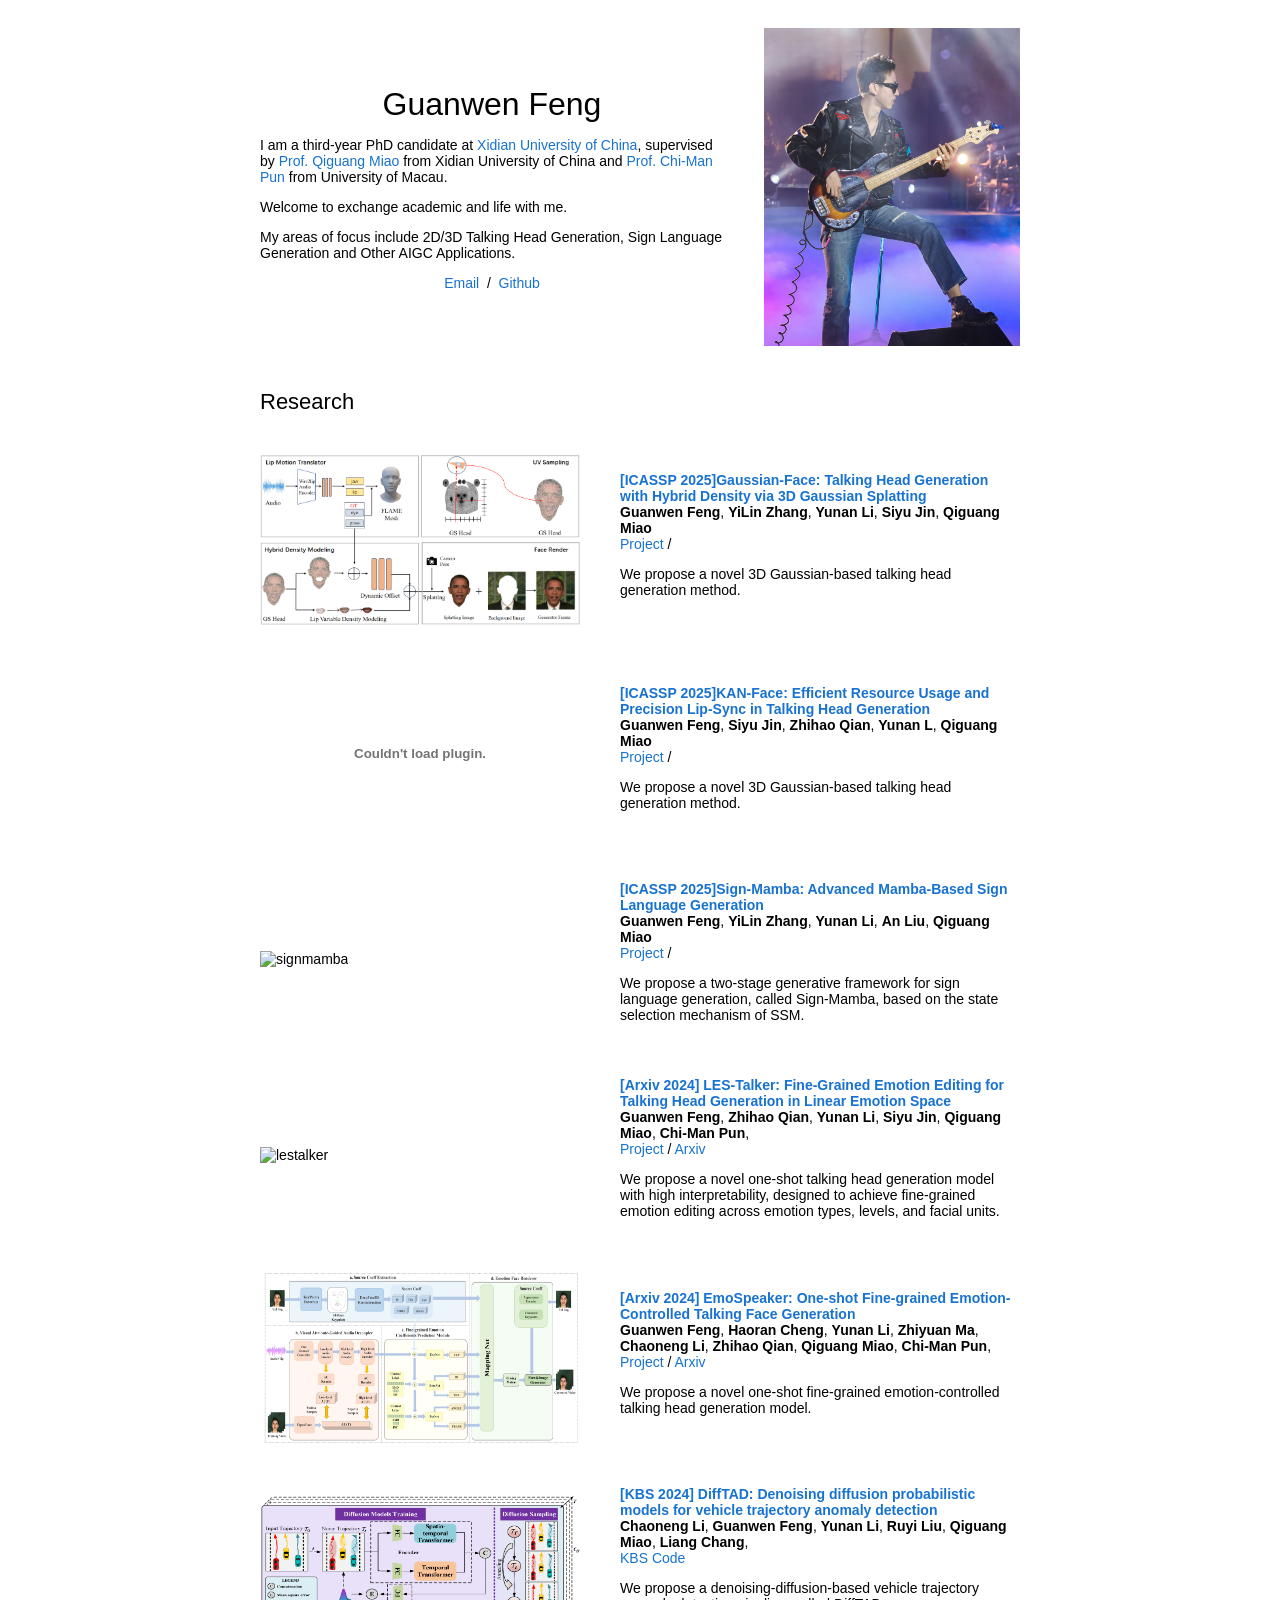
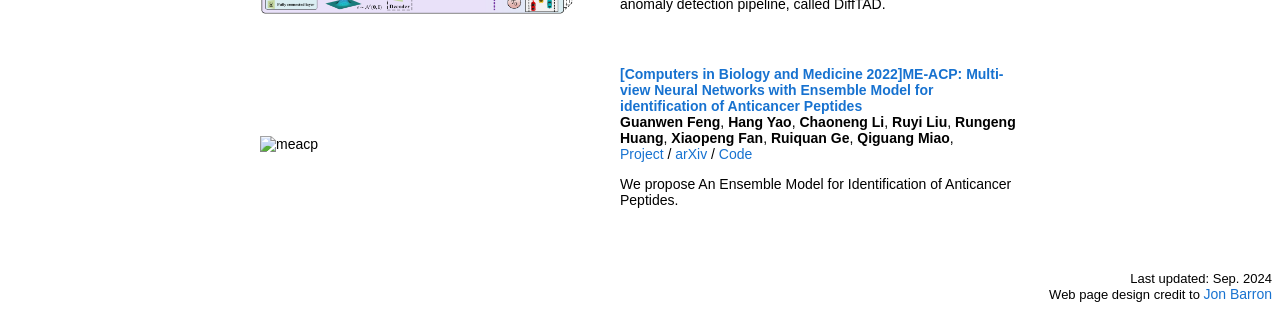
==== index.html @ 48d5d796 "Update index.html" ====
<!DOCTYPE HTML>
<html lang="en"><head><meta http-equiv="Content-Type" content="text/html; charset=UTF-8">

  <title>Guanwen Feng</title>
  
  <meta name="author" content="Guanwen Feng">
  <meta name="viewport" content="width=device-width, initial-scale=1">
  
  <link rel="stylesheet" type="text/css" href="stylesheet.css">
	<link rel="icon" href="data:image/svg+xml,<svg xmlns=%22http://www.w3.org/2000/svg%22 viewBox=%220 0 100 100%22><text y=%22.9em%22 font-size=%2290%22>🌐</text></svg>">
</head>

<body>
  <table style="width:100%;max-width:800px;border:0px;border-spacing:0px;border-collapse:separate;margin-right:auto;margin-left:auto;"><tbody>
    <tr style="padding:0px">
      <td style="padding:0px">
        <table style="width:100%;border:0px;border-spacing:0px;border-collapse:separate;margin-right:auto;margin-left:auto;"><tbody>
          <tr style="padding:0px">
            <td style="padding:2.5%;width:63%;vertical-align:middle">
              <p style="text-align:center">
                <name>Guanwen Feng</name>
              </p> 
              <p>I am a third-year PhD candidate at 
                <a href="https://www.xidian.edu.cn/">Xidian University of China</a>,
                 supervised by <a href="https://faculty.xidian.edu.cn/MQG1/zh_CN/index.htm">Prof. Qiguang Miao</a> from Xidian University of China and <a href="https://cmpun.github.io/">Prof. Chi-Man Pun</a> from University of Macau.
              </p>
              <p>
                Welcome to exchange academic and life with me.
              </p>               
              <p>
                My areas of focus include 2D/3D Talking Head Generation, Sign Language Generation and Other AIGC Applications.
              </p>              
              <p style="text-align:center">
                <a href="mailto:gwfeng_1@stu.xidian.edu.cn">Email</a> &nbsp/&nbsp
                <a href="https://github.com/PeterFanFan">Github</a>  

              </p>
            </td>
            <td style="padding:2.5%;width:40%;max-width:40%">
              <a href="images/gwfeng.jpg"><img style="width:100%;max-width:100%" alt="profile photo" src="images/gwfeng.jpg" class="hoverZoomLink"></a>
            </td>
          </tr>
        </tbody></table>
        <table style="width:100%;border:0px;border-spacing:0px;border-collapse:separate;margin-right:auto;margin-left:auto;"><tbody>
            <tr>
            <td style="padding:20px;width:100%;vertical-align:middle">
              <heading>Research</heading>
            </td>
          </tr>
        </tbody></table>
        <table style="width:100%;border:0px;border-spacing:0px;border-collapse:separate;margin-right:auto;margin-left:auto;"><tbody>
				


          

<tr onmouseout="gaussianface_stop()" onmouseover="gaussianface_start()" >
  <td style="padding:20px;width:25%;vertical-align:middle">
<!--     <div class="two" id="gaussianface_image" style="display: inline;"> 
      <video  width="320" height="180" muted autoplay loop>
      <source src="lestalker/static/video/video1.mp4" alt="lestalker mp4" width="320" height="170" type="video/mp4">
      </video>
    </div> -->
      <img src='images/gaussianface/gaussianface.png' alt="gaussianface" width="320" height="170">
    </div>
    <script type="text/javascript">
      function emospeaker_start() {
        document.getElementById('gaussianface_image').style.opacity = "1";
      }

      function lestalker_stop() {
        document.getElementById('gaussianface_image').style.opacity = "0";
      }
      emospeaker_stop()
    </script>
  </td>
  <td style="padding:20px;width:75%;vertical-align:middle">
    <a href="./emospeaker">
      <papertitle>[ICASSP 2025]Gaussian-Face: Talking Head Generation with Hybrid Density via 3D Gaussian Splatting </papertitle>
    </a>
    <br>
    <strong>Guanwen Feng</strong>,
    <strong>YiLin Zhang</strong>,
    <strong>Yunan Li</strong>,
    <strong>Siyu Jin</strong>,
    <strong>Qiguang Miao</strong>
    <br>
        <a href="https://peterfanfan.github.io/Gaussian-Face/">Project</a>  /
  
<!--      <a href="https://arxiv.org/pdf/2402.01422">Arxiv</a>  -->
  
<!--     <a href="https://github.com/Psychic-DL/DiffTAD">Code</a> -->
    <p></p>
    <p>
       We propose a novel 3D Gaussian-based talking head generation method.
    </p>
  </td>



<tr onmouseout="kanface_stop()" onmouseover="kanface_start()" >
  <td style="padding:20px;width:25%;vertical-align:middle">
<!--     <div class="two" id="kanface_image" style="display: inline;"> 
      <video  width="320" height="180" muted autoplay loop>
      <source src="lestalker/static/video/video1.mp4" alt="lestalker mp4" width="320" height="170" type="video/mp4">
      </video>
    </div> -->
<!--       <img src='images/gaussianface/gaussianface.png' alt="gaussianface" width="320" height="170"> -->
	  <embed src="images/kanface/kanface.pdf" width="320" height="170" type="application/pdf">
    </div>
    <script type="text/javascript">
      function emospeaker_start() {
        document.getElementById('kanface_image').style.opacity = "1";
      }

      function lestalker_stop() {
        document.getElementById('kanface_image').style.opacity = "0";
      }
      emospeaker_stop()
    </script>
  </td>
  <td style="padding:20px;width:75%;vertical-align:middle">
    <a href="./kanface">
      <papertitle>[ICASSP 2025]KAN-Face: Efficient Resource Usage and Precision Lip-Sync in Talking Head Generation </papertitle>
    </a>
    <br>
    <strong>Guanwen Feng</strong>,
    <strong>Siyu Jin</strong>,
   <strong>Zhihao Qian</strong>,
    <strong>Yunan L</strong>,
    <strong>Qiguang Miao</strong>
    <br>
        <a href="https://peterfanfan.github.io/KAN-Face/">Project</a>  /
  
<!--      <a href="https://arxiv.org/pdf/2402.01422">Arxiv</a>  -->
  
<!--     <a href="https://github.com/Psychic-DL/DiffTAD">Code</a> -->
    <p></p>
    <p>
       We propose a novel 3D Gaussian-based talking head generation method.
    </p>
  </td>



<tr onmouseout="signmamba_stop()" onmouseover="signmamba_start()" >
  <td style="padding:20px;width:25%;vertical-align:middle">
<!--     <div class="two" id="signmamba_image" style="display: inline;"> 
      <video  width="320" height="180" muted autoplay loop>
      <source src="lestalker/static/video/video1.mp4" alt="lestalker mp4" width="320" height="170" type="video/mp4">
      </video>
    </div> -->
      <img src='images/signmamba/signmamba.png' alt="signmamba" width="320" height="170">
    </div>
    <script type="text/javascript">
      function emospeaker_start() {
        document.getElementById('signmamba_image').style.opacity = "1";
      }

      function lestalker_stop() {
        document.getElementById('signmamba_image').style.opacity = "0";
      }
      emospeaker_stop()
    </script>
  </td>
  <td style="padding:20px;width:75%;vertical-align:middle">
    <a href="./signmamba">
      <papertitle>[ICASSP 2025]Sign-Mamba: Advanced Mamba-Based Sign Language Generation</papertitle>
    </a>
    <br>
    <strong>Guanwen Feng</strong>,
    <strong>YiLin Zhang</strong>,
    <strong>Yunan Li</strong>,
    <strong>An Liu</strong>,
    <strong>Qiguang Miao</strong>
    <br>
        <a href="https://peterfanfan.github.io/Sign-Mamba/">Project</a>  /
  
<!--      <a href="https://arxiv.org/pdf/2402.01422">Arxiv</a>  -->
  
<!--     <a href="https://github.com/Psychic-DL/DiffTAD">Code</a> -->
    <p></p>
    <p>
       We propose a two-stage generative framework for sign language generation, called Sign-Mamba, based on the state selection mechanism of SSM.
    </p>
  </td>



	
<tr onmouseout="lestalker_stop()" onmouseover="lestalker_start()" >
  <td style="padding:20px;width:25%;vertical-align:middle">
    <div class="two" id="lestalker_image" style="display: inline;"> 
      <video  width="320" height="180" muted autoplay loop>
      <source src="lestalker/static/video/video1.mp4" alt="lestalker mp4" width="320" height="170" type="video/mp4">
      </video>
    </div>
      <img src='images/lestalker/lestalker.png' alt="lestalker" width="320" height="170">
    </div>
    <script type="text/javascript">
      function lestalker_start() {
        document.getElementById('lestalker_image').style.opacity = "1";
      }

      function lestalker_stop() {
        document.getElementById('lestalker_image').style.opacity = "0";
      }
      lestalker_stop()
    </script>
  </td>
  <td style="padding:20px;width:75%;vertical-align:middle">
    <a href="./LES-Talker">
      <papertitle>[Arxiv 2024] LES-Talker: Fine-Grained Emotion Editing for Talking Head Generation in Linear Emotion Space</papertitle>
    </a>
    <br>
    <strong>Guanwen Feng</strong>,
    <strong>Zhihao Qian</strong>,
    <strong>Yunan Li</strong>,
    <strong>Siyu Jin</strong>,
    <strong>Qiguang Miao</strong>,
    <strong>Chi-Man Pun</strong>,
    <br>
        <a href="https://peterfanfan.github.io/LES-Talker/">Project</a>  /
  
     <a href="https://arxiv.org/abs/2411.09268">Arxiv</a> 
  
<!--     <a href="https://github.com/Psychic-DL/DiffTAD">Code</a> -->
    <p></p>
    <p>
      We propose a novel one-shot talking head generation model with high interpretability, designed to achieve fine-grained emotion editing across emotion types, levels, and facial units.
    </p>
  </td>


<tr onmouseout="emospeaker_stop()" onmouseover="emospeaker_start()" >
  <td style="padding:20px;width:25%;vertical-align:middle">
<!--     <div class="two" id="emospeaker_image" style="display: inline;"> 
      <video  width="320" height="180" muted autoplay loop>
      <source src="lestalker/static/video/video1.mp4" alt="lestalker mp4" width="320" height="170" type="video/mp4">
      </video>
    </div> -->
      <img src='images/emospeaker/emospeaker.png' alt="emospeaker" width="320" height="170">
    </div>
    <script type="text/javascript">
      function emospeaker_start() {
        document.getElementById('emospeaker_image').style.opacity = "1";
      }

      function lestalker_stop() {
        document.getElementById('emospeaker_image').style.opacity = "0";
      }
      emospeaker_stop()
    </script>
  </td>
  <td style="padding:20px;width:75%;vertical-align:middle">
    <a href="./emospeaker">
      <papertitle>[Arxiv 2024] EmoSpeaker: One-shot Fine-grained Emotion-Controlled Talking Face Generation </papertitle>
    </a>
    <br>
    <strong>Guanwen Feng</strong>,
    <strong>Haoran Cheng</strong>,
    <strong>Yunan Li</strong>,
    <strong>Zhiyuan Ma</strong>,
     <strong>Chaoneng Li</strong>,
    <strong>Zhihao Qian</strong>,
    <strong>Qiguang Miao</strong>,
    <strong>Chi-Man Pun</strong>,
    <br>
        <a href="https://peterfanfan.github.io/EmoSpeaker/">Project</a>  /
  
     <a href="https://arxiv.org/pdf/2402.01422">Arxiv</a> 
  
<!--     <a href="https://github.com/Psychic-DL/DiffTAD">Code</a> -->
    <p></p>
    <p>
      We propose a novel one-shot fine-grained emotion-controlled talking head generation model.
    </p>
  </td>



	    

<tr onmouseout="difftad_stop()" onmouseover="difftad_start()" >
  <td style="padding:20px;width:25%;vertical-align:middle">
    <div class="two" id="difftad_image" style="display: inline;"> 
      <video  width="320" height="180" muted autoplay loop>
      <source src="images/difftad/difftad.mp4" alt="difftad mp4" width="320" height="180" type="video/mp4">
      </video>
    </div>
      <img src='images/difftad/difftad.png' alt="difftad" width="320" height="120">
    </div>
    <script type="text/javascript">
      function difftad_start() {
        document.getElementById('difftad_image').style.opacity = "1";
      }

      function difftad_stop() {
        document.getElementById('difftad_image').style.opacity = "0";
      }
      difftad_stop()
    </script>
  </td>
  <td style="padding:20px;width:75%;vertical-align:middle">
    <a href="./difftad">
      <papertitle>[KBS 2024] DiffTAD: Denoising diffusion probabilistic models for vehicle trajectory anomaly detection</papertitle>
    </a>
    <br>
    <strong>Chaoneng Li</strong>,
    <strong>Guanwen Feng</strong>,
    <strong>Yunan Li</strong>,
    <strong>Ruyi Liu</strong>,
    <strong>Qiguang Miao</strong>,
    <strong>Liang Chang</strong>,
    <br>
    
    <a href="https://www.sciencedirect.com/science/article/abs/pii/S0950705124000224">KBS</a>
  
    <a href="https://github.com/Psychic-DL/DiffTAD">Code</a>
    <p></p>
    <p>
      We propose a denoising-diffusion-based vehicle trajectory anomaly detection pipeline, called DiffTAD.
    </p>
  </td>



</tr>



<tr onmouseout="meacp_stop()" onmouseover="meacp_start()" >
  <td style="padding:20px;width:25%;vertical-align:middle">
    <div class="two" id="meacp_image" style="display: inline;"> 
    </div>
      <img src='images/meacp/meacp.jpg' alt="meacp" width="320" height="480">
    </div>
    <script type="text/javascript">
      function selftalk_start() {
        document.getElementById('meacp').style.opacity = "1";
      }

      function selftalk_stop() {
        document.getElementById('meacp').style.opacity = "0";
      }
      meacp_stop()
    </script>
  </td>
  <td style="padding:20px;width:75%;vertical-align:middle">
    <a href="./meacp">
      <papertitle>[Computers in Biology and Medicine 2022]ME-ACP: Multi-view Neural Networks with Ensemble Model for identification of Anticancer Peptides</papertitle>
    </a>
    <br>
    <strong>Guanwen Feng</strong>,
    <strong>Hang Yao</strong>,
    <strong>Chaoneng Li</strong>,
    <strong>Ruyi Liu</strong>,
    <strong>Rungeng Huang</strong>,
    <strong>Xiaopeng Fan</strong>,
    <strong>Ruiquan Ge</strong>,
    <strong>Qiguang Miao</strong>,
    <br>
    
    <a href="./meacp">Project</a>
    /
    <a href="https://www.biorxiv.org/content/10.1101/2021.11.22.469543v2.full.pdf">arXiv</a>
    /
    <a href="https://github.com/PeterFanFan/ME-ACP">Code</a>
    <p></p>
    <p>
    We propose An Ensemble Model for Identification of Anticancer Peptides.
    </p>
  </td>
</tr>

        </tbody></table>

					
        </tbody></table>
        <table style="width:100%;border:0px;border-spacing:0px;border-collapse:separate;margin-right:auto;margin-left:auto;"><tbody>
          <tr>
            <td style="padding:0px">
              <br>
              <p style="text-align:right;font-size:small;">
                Last updated: Sep. 2024
                <br>
                Web page design credit to <a href="https://jonbarron.info" style="font-size: 14px">Jon Barron</a>
              </p>
            </td>
          </tr>
        </tbody></table>
      </td>
    </tr>
  </table>
</body>

</html>
---- stylesheet.css ----
/* latin-ext */
@font-face {
  font-family: 'Lato';
  font-style: italic;
  font-weight: 400;
  src: local('Lato Italic'), local('Lato-Italic'), url(https://fonts.gstatic.com/s/lato/v15/S6u8w4BMUTPHjxsAUi-qNiXg7eU0.woff2) format('woff2');
  unicode-range: U+0100-024F, U+0259, U+1E00-1EFF, U+2020, U+20A0-20AB, U+20AD-20CF, U+2113, U+2C60-2C7F, U+A720-A7FF;
}
/* latin */
@font-face {
  font-family: 'Lato';
  font-style: italic;
  font-weight: 400;
  src: local('Lato Italic'), local('Lato-Italic'), url(https://fonts.gstatic.com/s/lato/v15/S6u8w4BMUTPHjxsAXC-qNiXg7Q.woff2) format('woff2');
  unicode-range: U+0000-00FF, U+0131, U+0152-0153, U+02BB-02BC, U+02C6, U+02DA, U+02DC, U+2000-206F, U+2074, U+20AC, U+2122, U+2191, U+2193, U+2212, U+2215, U+FEFF, U+FFFD;
}
/* latin-ext */
@font-face {
  font-family: 'Lato';
  font-style: italic;
  font-weight: 700;
  src: local('Lato Bold Italic'), local('Lato-BoldItalic'), url(https://fonts.gstatic.com/s/lato/v15/S6u_w4BMUTPHjxsI5wq_FQftx9897sxZ.woff2) format('woff2');
  unicode-range: U+0100-024F, U+0259, U+1E00-1EFF, U+2020, U+20A0-20AB, U+20AD-20CF, U+2113, U+2C60-2C7F, U+A720-A7FF;
}
/* latin */
@font-face {
  font-family: 'Lato';
  font-style: italic;
  font-weight: 700;
  src: local('Lato Bold Italic'), local('Lato-BoldItalic'), url(https://fonts.gstatic.com/s/lato/v15/S6u_w4BMUTPHjxsI5wq_Gwftx9897g.woff2) format('woff2');
  unicode-range: U+0000-00FF, U+0131, U+0152-0153, U+02BB-02BC, U+02C6, U+02DA, U+02DC, U+2000-206F, U+2074, U+20AC, U+2122, U+2191, U+2193, U+2212, U+2215, U+FEFF, U+FFFD;
}
/* latin-ext */
@font-face {
  font-family: 'Lato';
  font-style: normal;
  font-weight: 400;
  src: local('Lato Regular'), local('Lato-Regular'), url(https://fonts.gstatic.com/s/lato/v15/S6uyw4BMUTPHjxAwXiWtFCfQ7A.woff2) format('woff2');
  unicode-range: U+0100-024F, U+0259, U+1E00-1EFF, U+2020, U+20A0-20AB, U+20AD-20CF, U+2113, U+2C60-2C7F, U+A720-A7FF;
}
/* latin */
@font-face {
  font-family: 'Lato';
  font-style: normal;
  font-weight: 400;
  src: local('Lato Regular'), local('Lato-Regular'), url(https://fonts.gstatic.com/s/lato/v15/S6uyw4BMUTPHjx4wXiWtFCc.woff2) format('woff2');
  unicode-range: U+0000-00FF, U+0131, U+0152-0153, U+02BB-02BC, U+02C6, U+02DA, U+02DC, U+2000-206F, U+2074, U+20AC, U+2122, U+2191, U+2193, U+2212, U+2215, U+FEFF, U+FFFD;
}
/* latin-ext */
@font-face {
  font-family: 'Lato';
  font-style: normal;
  font-weight: 700;
  src: local('Lato Bold'), local('Lato-Bold'), url(https://fonts.gstatic.com/s/lato/v15/S6u9w4BMUTPHh6UVSwaPGQ3q5d0N7w.woff2) format('woff2');
  unicode-range: U+0100-024F, U+0259, U+1E00-1EFF, U+2020, U+20A0-20AB, U+20AD-20CF, U+2113, U+2C60-2C7F, U+A720-A7FF;
}
/* latin */
@font-face {
  font-family: 'Lato';
  font-style: normal;
  font-weight: 700;
  src: local('Lato Bold'), local('Lato-Bold'), url(https://fonts.gstatic.com/s/lato/v15/S6u9w4BMUTPHh6UVSwiPGQ3q5d0.woff2) format('woff2');
  unicode-range: U+0000-00FF, U+0131, U+0152-0153, U+02BB-02BC, U+02C6, U+02DA, U+02DC, U+2000-206F, U+2074, U+20AC, U+2122, U+2191, U+2193, U+2212, U+2215, U+FEFF, U+FFFD;
}

a {
  color: #1772d0;
  text-decoration: none;
}

a:focus,
a:hover {
  color: #f09228;
  text-decoration: none;
}

body,
td,
th,
tr,
p,
a {
  font-family: 'Lato', Verdana, Helvetica, sans-serif;
  font-size: 14px
}

strong {
  font-family: 'Lato', Verdana, Helvetica, sans-serif;
  font-size: 14px;
}

heading {
  font-family: 'Lato', Verdana, Helvetica, sans-serif;
  font-size: 22px;
}

papertitle {
  font-family: 'Lato', Verdana, Helvetica, sans-serif;
  font-size: 14px;
  font-weight: 700
}

name {
  font-family: 'Lato', Verdana, Helvetica, sans-serif;
  font-size: 32px;
}

.one {
  width: 160px;
  height: 160px;
  position: relative;
}

.two {
  width: 160px;
  height: 160px;
  position: absolute;
  transition: opacity .2s ease-in-out;
  -moz-transition: opacity .2s ease-in-out;
  -webkit-transition: opacity .2s ease-in-out;
}

.fade {
  transition: opacity .2s ease-in-out;
  -moz-transition: opacity .2s ease-in-out;
  -webkit-transition: opacity .2s ease-in-out;
}

span.highlight {
  background-color: #ffffd0;
}
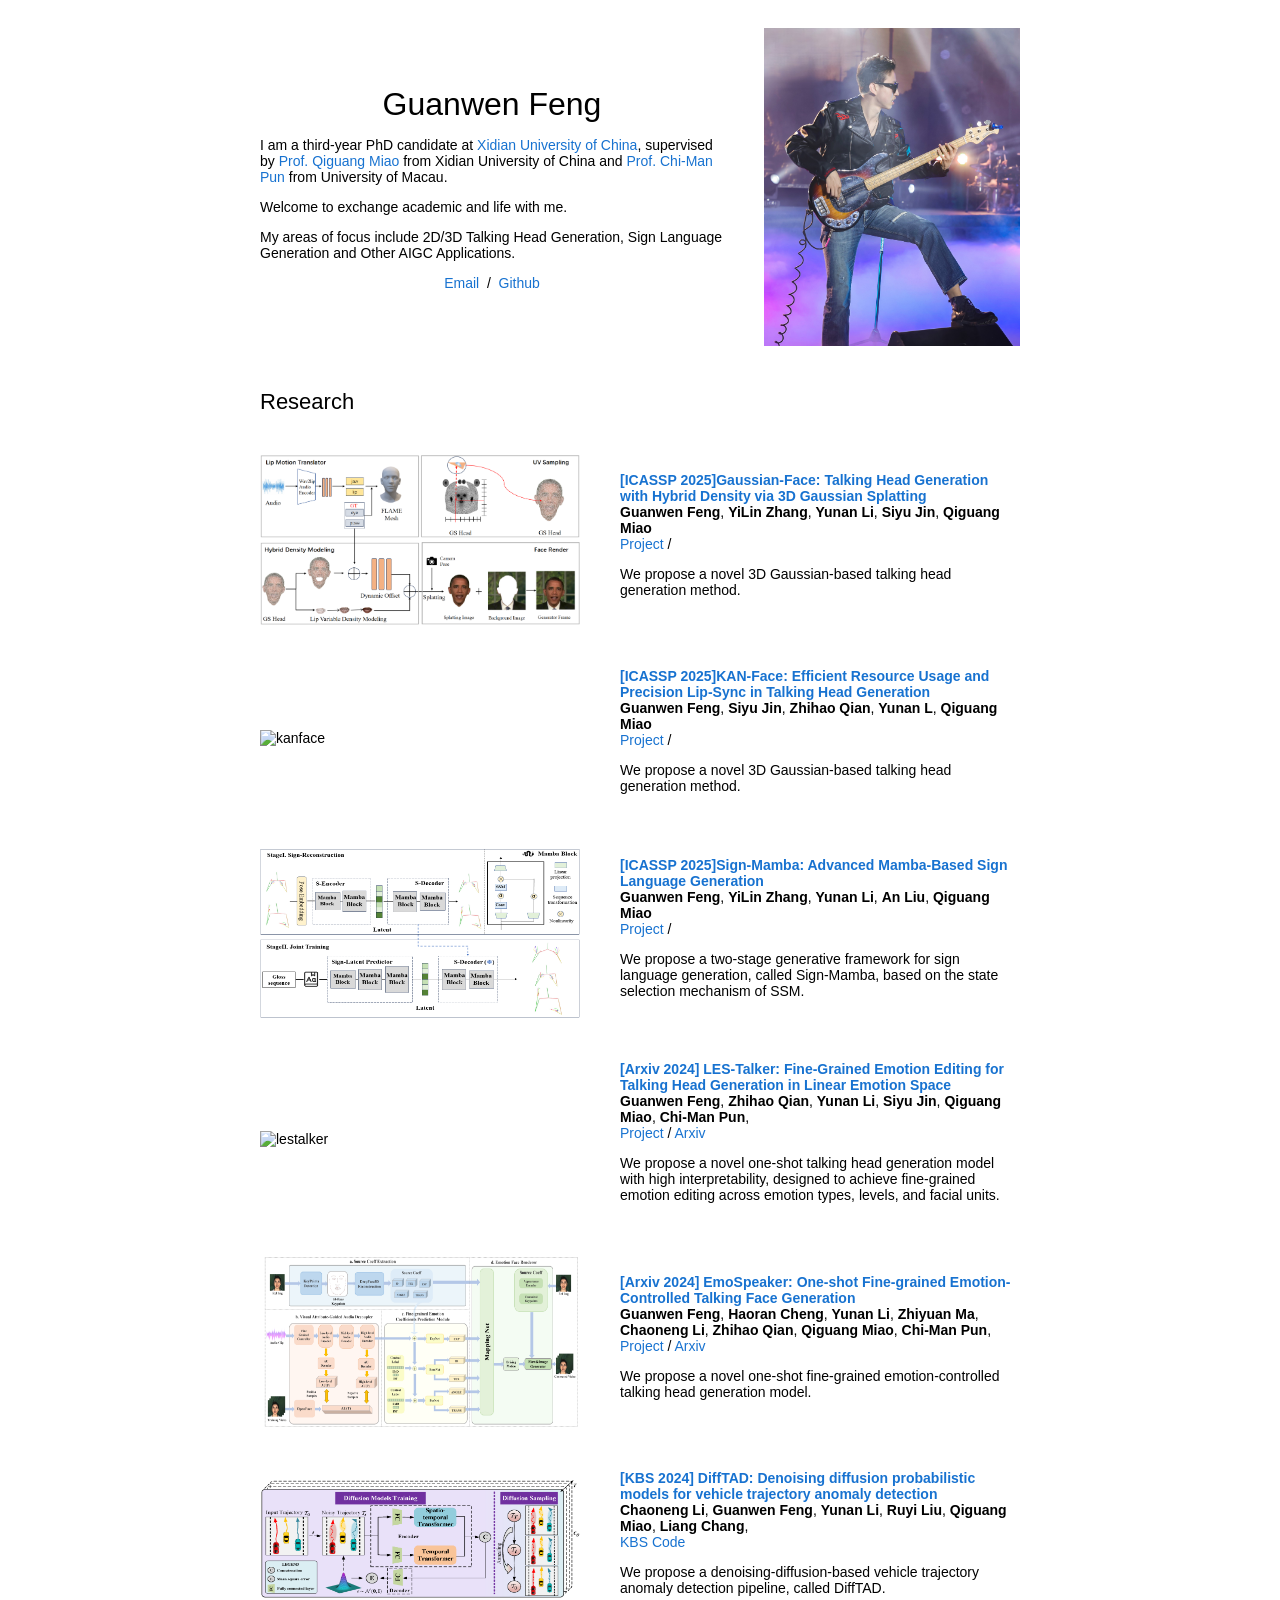
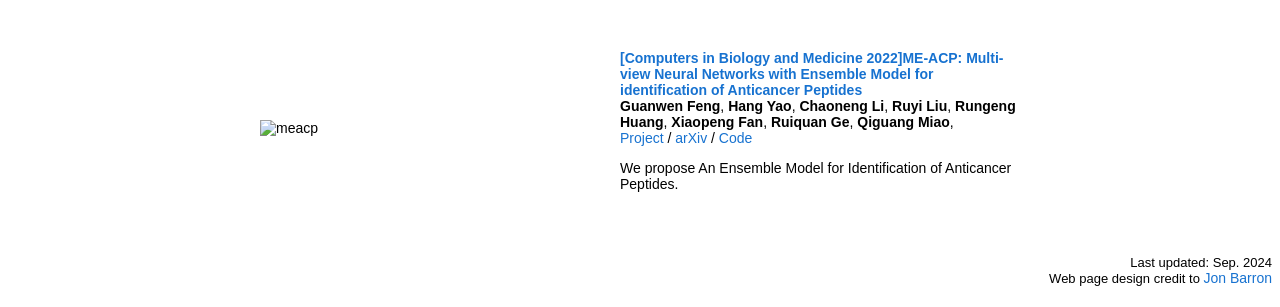
==== commit 57f4a63d: "Update index.html" ====
--- a/index.html
+++ b/index.html
@@ -105,8 +105,8 @@
       <source src="lestalker/static/video/video1.mp4" alt="lestalker mp4" width="320" height="170" type="video/mp4">
       </video>
     </div> -->
-<!--       <img src='images/gaussianface/gaussianface.png' alt="gaussianface" width="320" height="170"> -->
-	  <embed src="images/kanface/kanface.pdf" width="320" height="170" type="application/pdf">
+      <img src='images/gaussianface/kanface.png' alt="kanface" width="320" height="170">
+<!-- 	  <embed src="images/kanface/kanface.pdf" width="320" height="170" type="application/pdf"> -->
     </div>
     <script type="text/javascript">
       function emospeaker_start() {
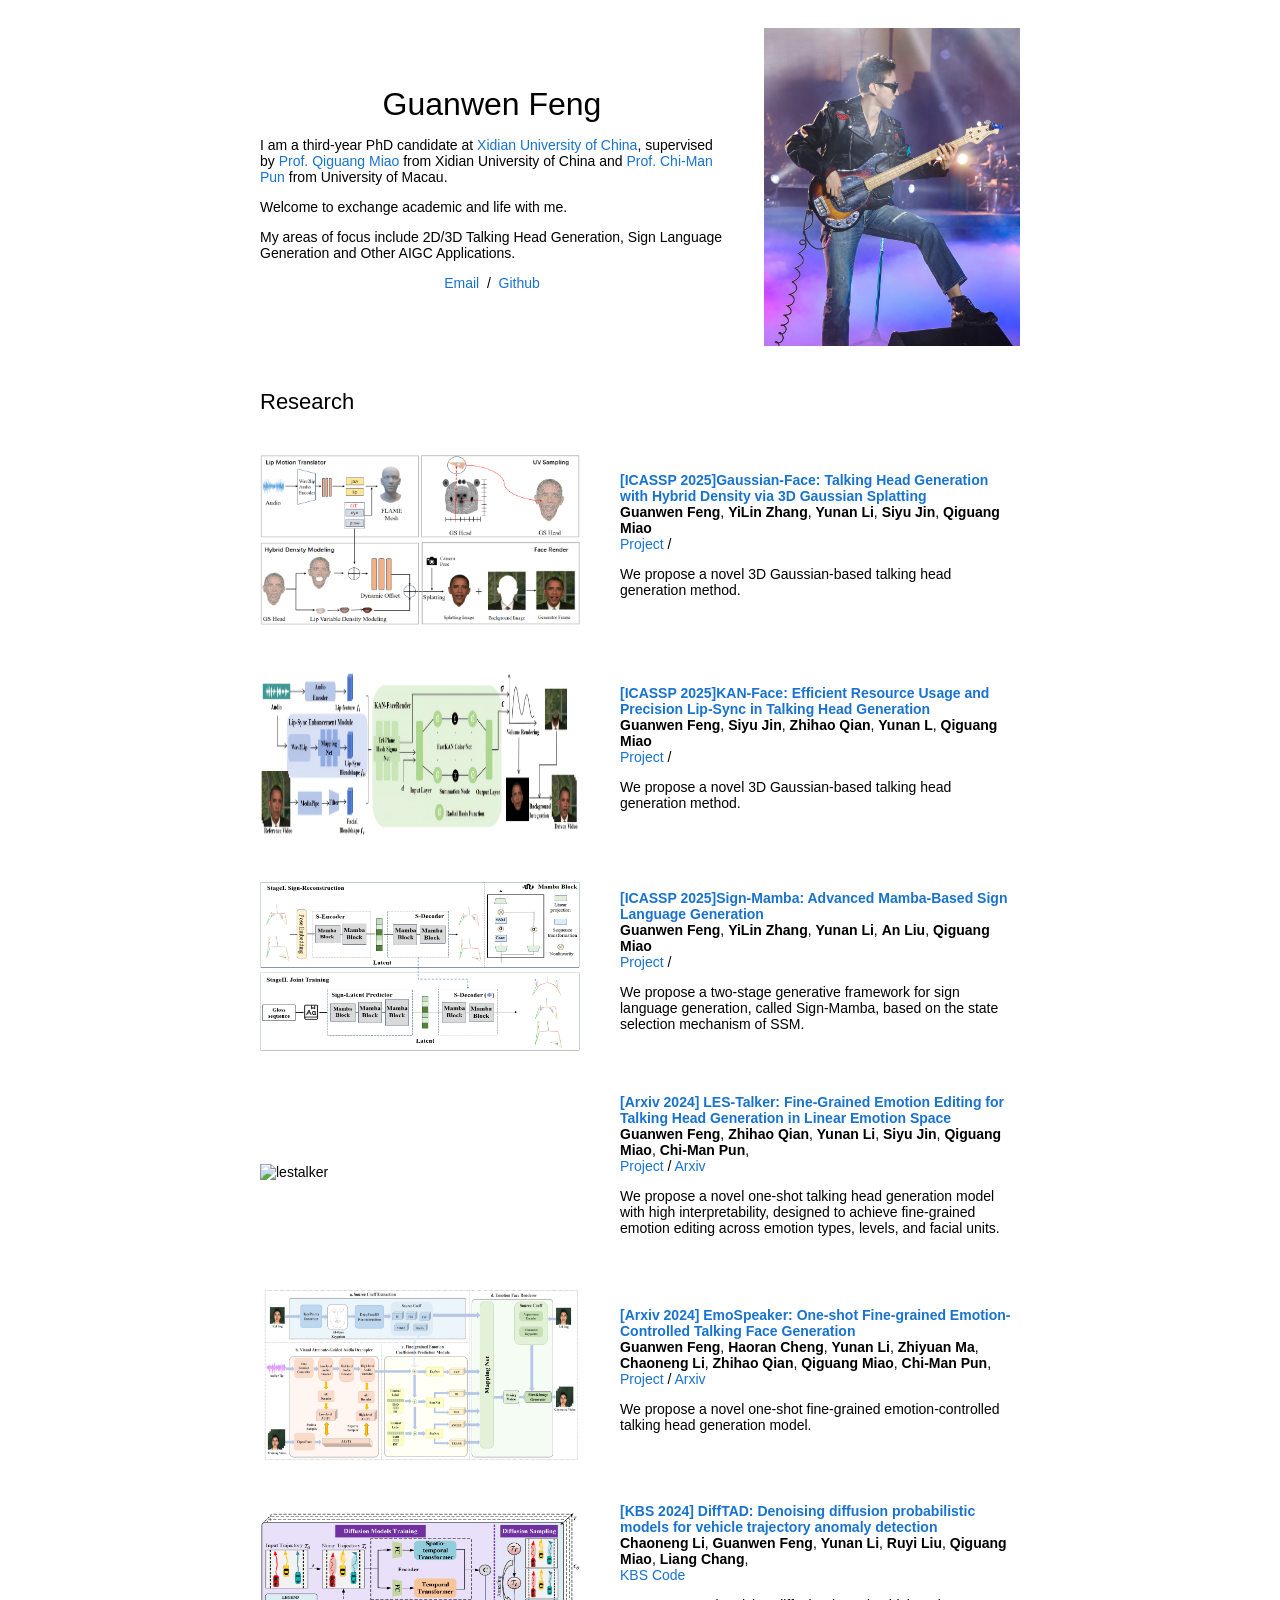
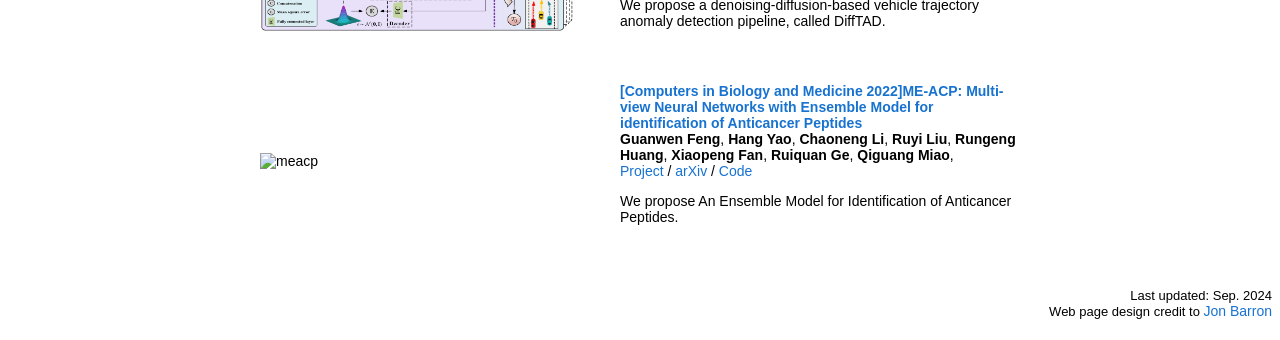
==== commit e7f0f579: "Update index.html" ====
--- a/index.html
+++ b/index.html
@@ -105,8 +105,8 @@
       <source src="lestalker/static/video/video1.mp4" alt="lestalker mp4" width="320" height="170" type="video/mp4">
       </video>
     </div> -->
-      <img src='images/gaussianface/kanface.png' alt="kanface" width="320" height="170">
-<!-- 	  <embed src="images/kanface/kanface.pdf" width="320" height="170" type="application/pdf"> -->
+      <img src='images/kanface/kanface.png' alt="kanface" width="320" height="170">
+<!-- 	  <embed src="images/kanface/kanface.pdf" width="480" height="170" type="application/pdf"> -->
     </div>
     <script type="text/javascript">
       function emospeaker_start() {
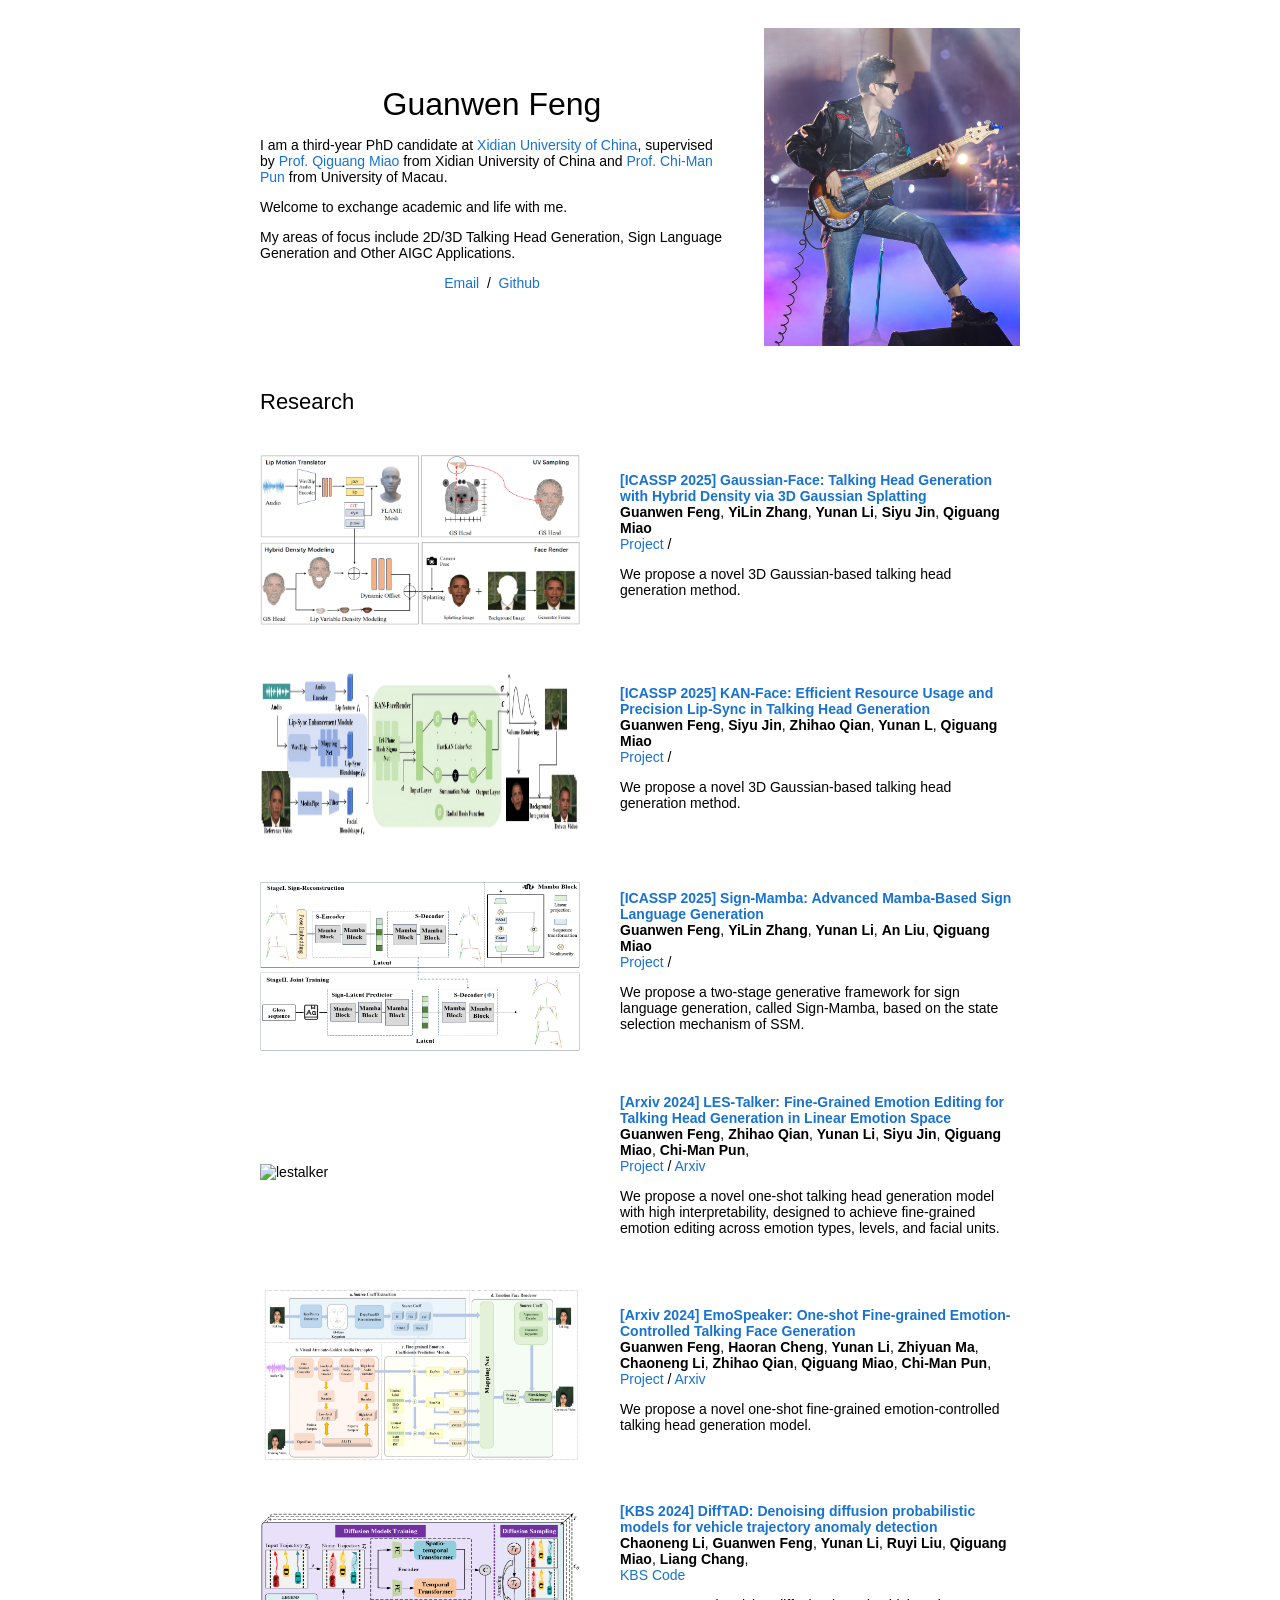
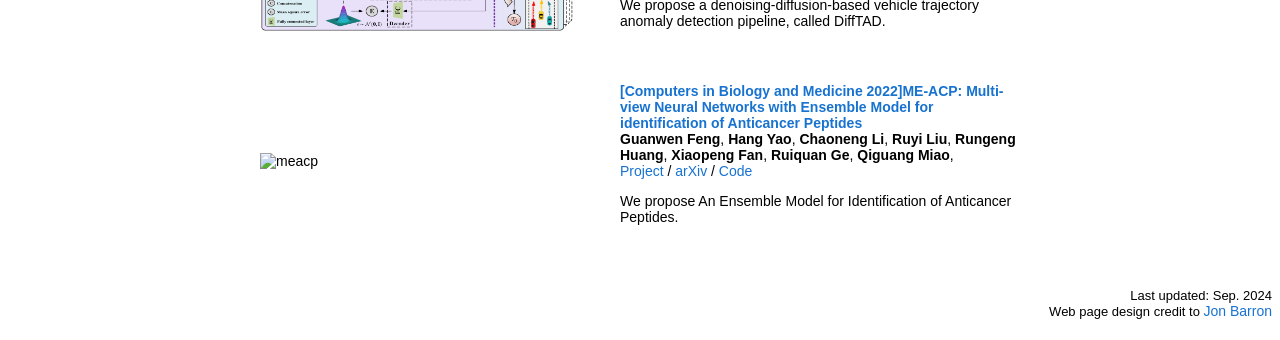
==== commit eb099635: "Update index.html" ====
--- a/index.html
+++ b/index.html
@@ -76,7 +76,7 @@
   </td>
   <td style="padding:20px;width:75%;vertical-align:middle">
     <a href="./emospeaker">
-      <papertitle>[ICASSP 2025]Gaussian-Face: Talking Head Generation with Hybrid Density via 3D Gaussian Splatting </papertitle>
+      <papertitle>[ICASSP 2025] Gaussian-Face: Talking Head Generation with Hybrid Density via 3D Gaussian Splatting </papertitle>
     </a>
     <br>
     <strong>Guanwen Feng</strong>,
@@ -121,7 +121,7 @@
   </td>
   <td style="padding:20px;width:75%;vertical-align:middle">
     <a href="./kanface">
-      <papertitle>[ICASSP 2025]KAN-Face: Efficient Resource Usage and Precision Lip-Sync in Talking Head Generation </papertitle>
+      <papertitle>[ICASSP 2025] KAN-Face: Efficient Resource Usage and Precision Lip-Sync in Talking Head Generation </papertitle>
     </a>
     <br>
     <strong>Guanwen Feng</strong>,
@@ -165,7 +165,7 @@
   </td>
   <td style="padding:20px;width:75%;vertical-align:middle">
     <a href="./signmamba">
-      <papertitle>[ICASSP 2025]Sign-Mamba: Advanced Mamba-Based Sign Language Generation</papertitle>
+      <papertitle>[ICASSP 2025] Sign-Mamba: Advanced Mamba-Based Sign Language Generation</papertitle>
     </a>
     <br>
     <strong>Guanwen Feng</strong>,
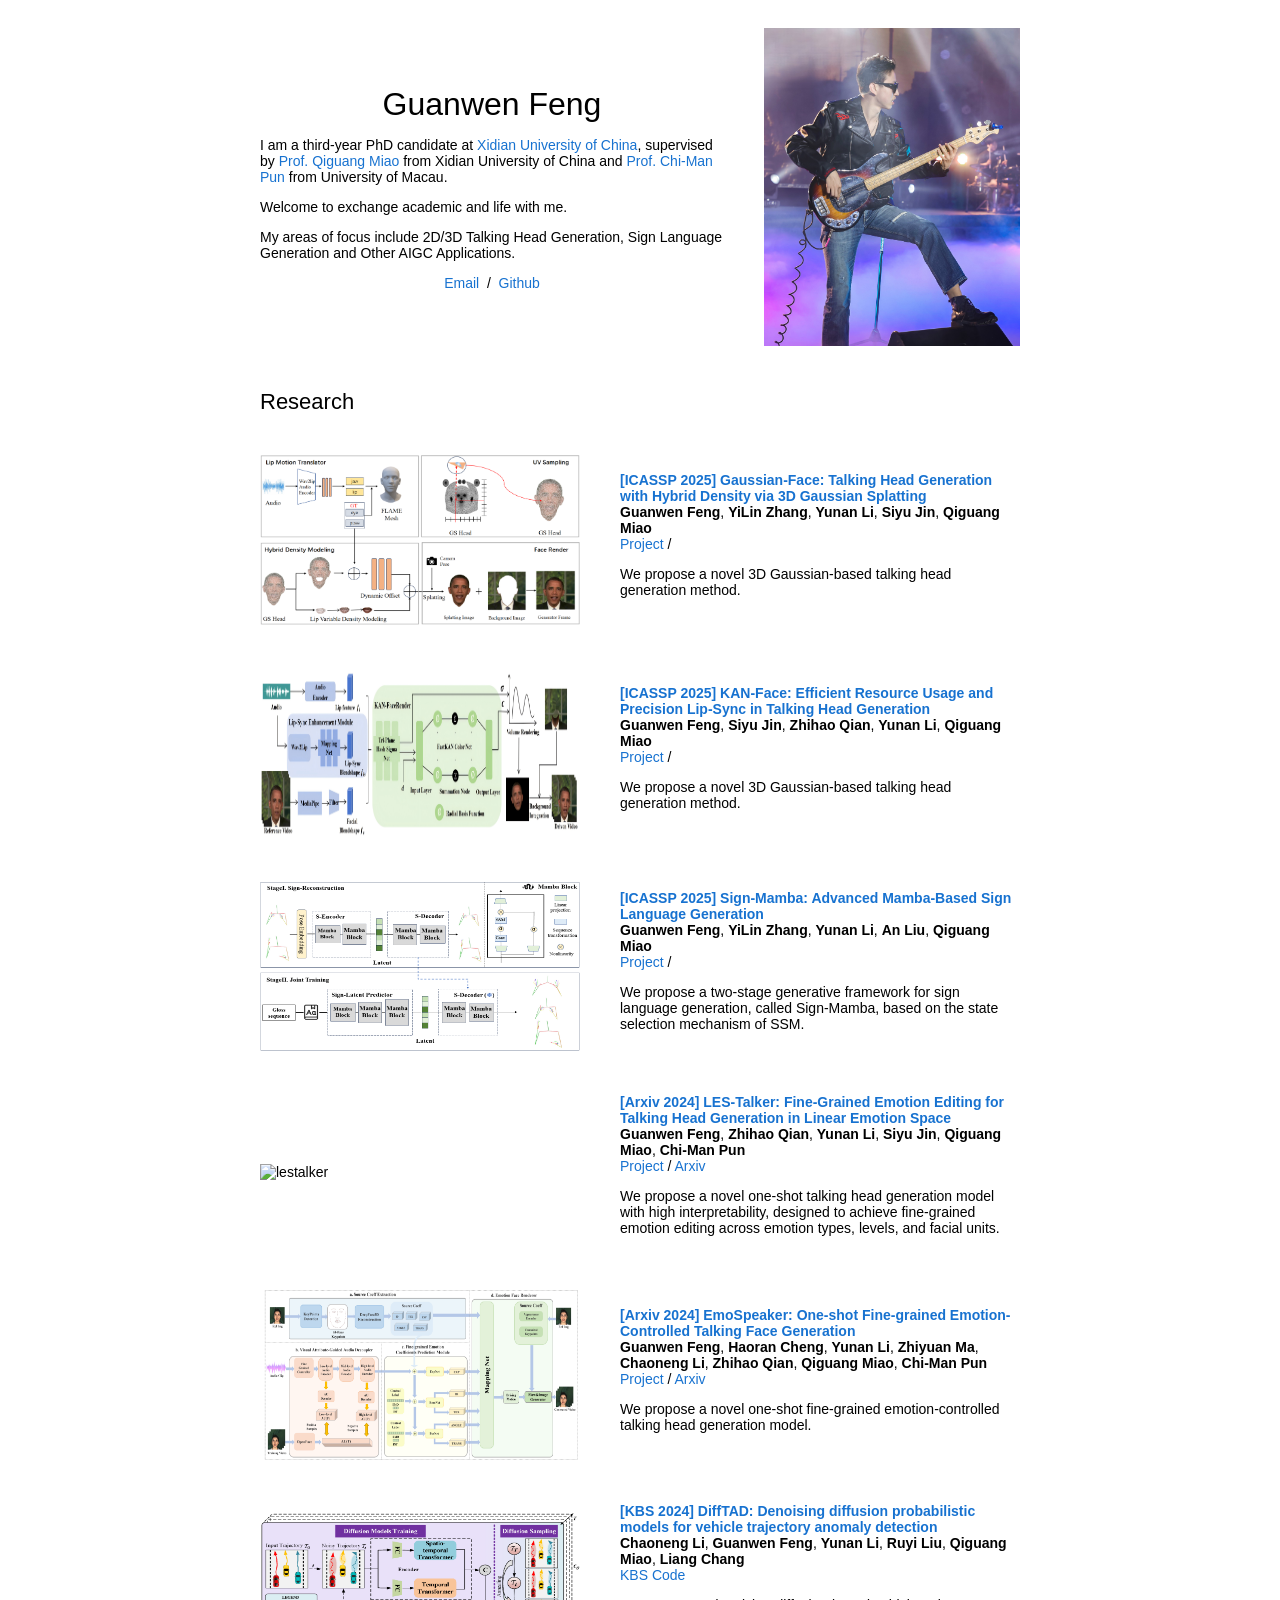
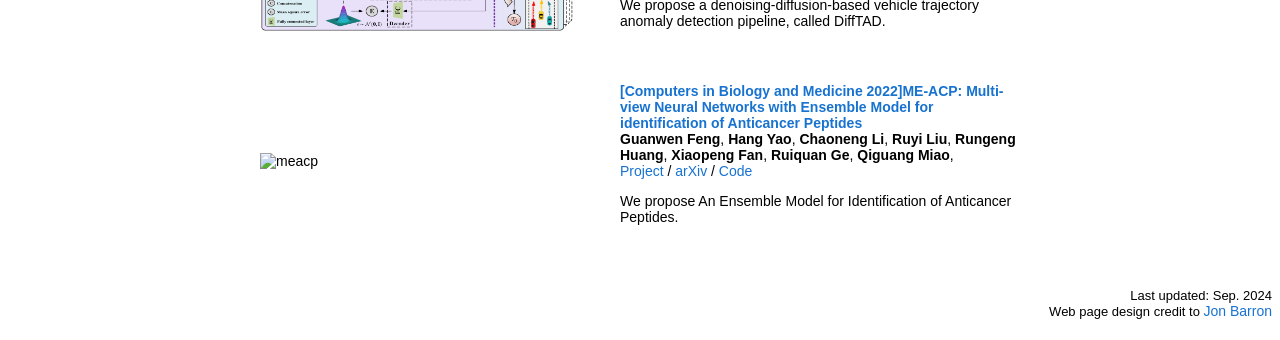
==== commit 27e99aa2: "Update index.html" ====
--- a/index.html
+++ b/index.html
@@ -127,7 +127,7 @@
     <strong>Guanwen Feng</strong>,
     <strong>Siyu Jin</strong>,
    <strong>Zhihao Qian</strong>,
-    <strong>Yunan L</strong>,
+    <strong>Yunan Li</strong>,
     <strong>Qiguang Miao</strong>
     <br>
         <a href="https://peterfanfan.github.io/KAN-Face/">Project</a>  /
@@ -218,7 +218,7 @@
     <strong>Yunan Li</strong>,
     <strong>Siyu Jin</strong>,
     <strong>Qiguang Miao</strong>,
-    <strong>Chi-Man Pun</strong>,
+    <strong>Chi-Man Pun</strong>
     <br>
         <a href="https://peterfanfan.github.io/LES-Talker/">Project</a>  /
   
@@ -264,7 +264,7 @@
      <strong>Chaoneng Li</strong>,
     <strong>Zhihao Qian</strong>,
     <strong>Qiguang Miao</strong>,
-    <strong>Chi-Man Pun</strong>,
+    <strong>Chi-Man Pun</strong>
     <br>
         <a href="https://peterfanfan.github.io/EmoSpeaker/">Project</a>  /
   
@@ -311,7 +311,7 @@
     <strong>Yunan Li</strong>,
     <strong>Ruyi Liu</strong>,
     <strong>Qiguang Miao</strong>,
-    <strong>Liang Chang</strong>,
+    <strong>Liang Chang</strong>
     <br>
     
     <a href="https://www.sciencedirect.com/science/article/abs/pii/S0950705124000224">KBS</a>
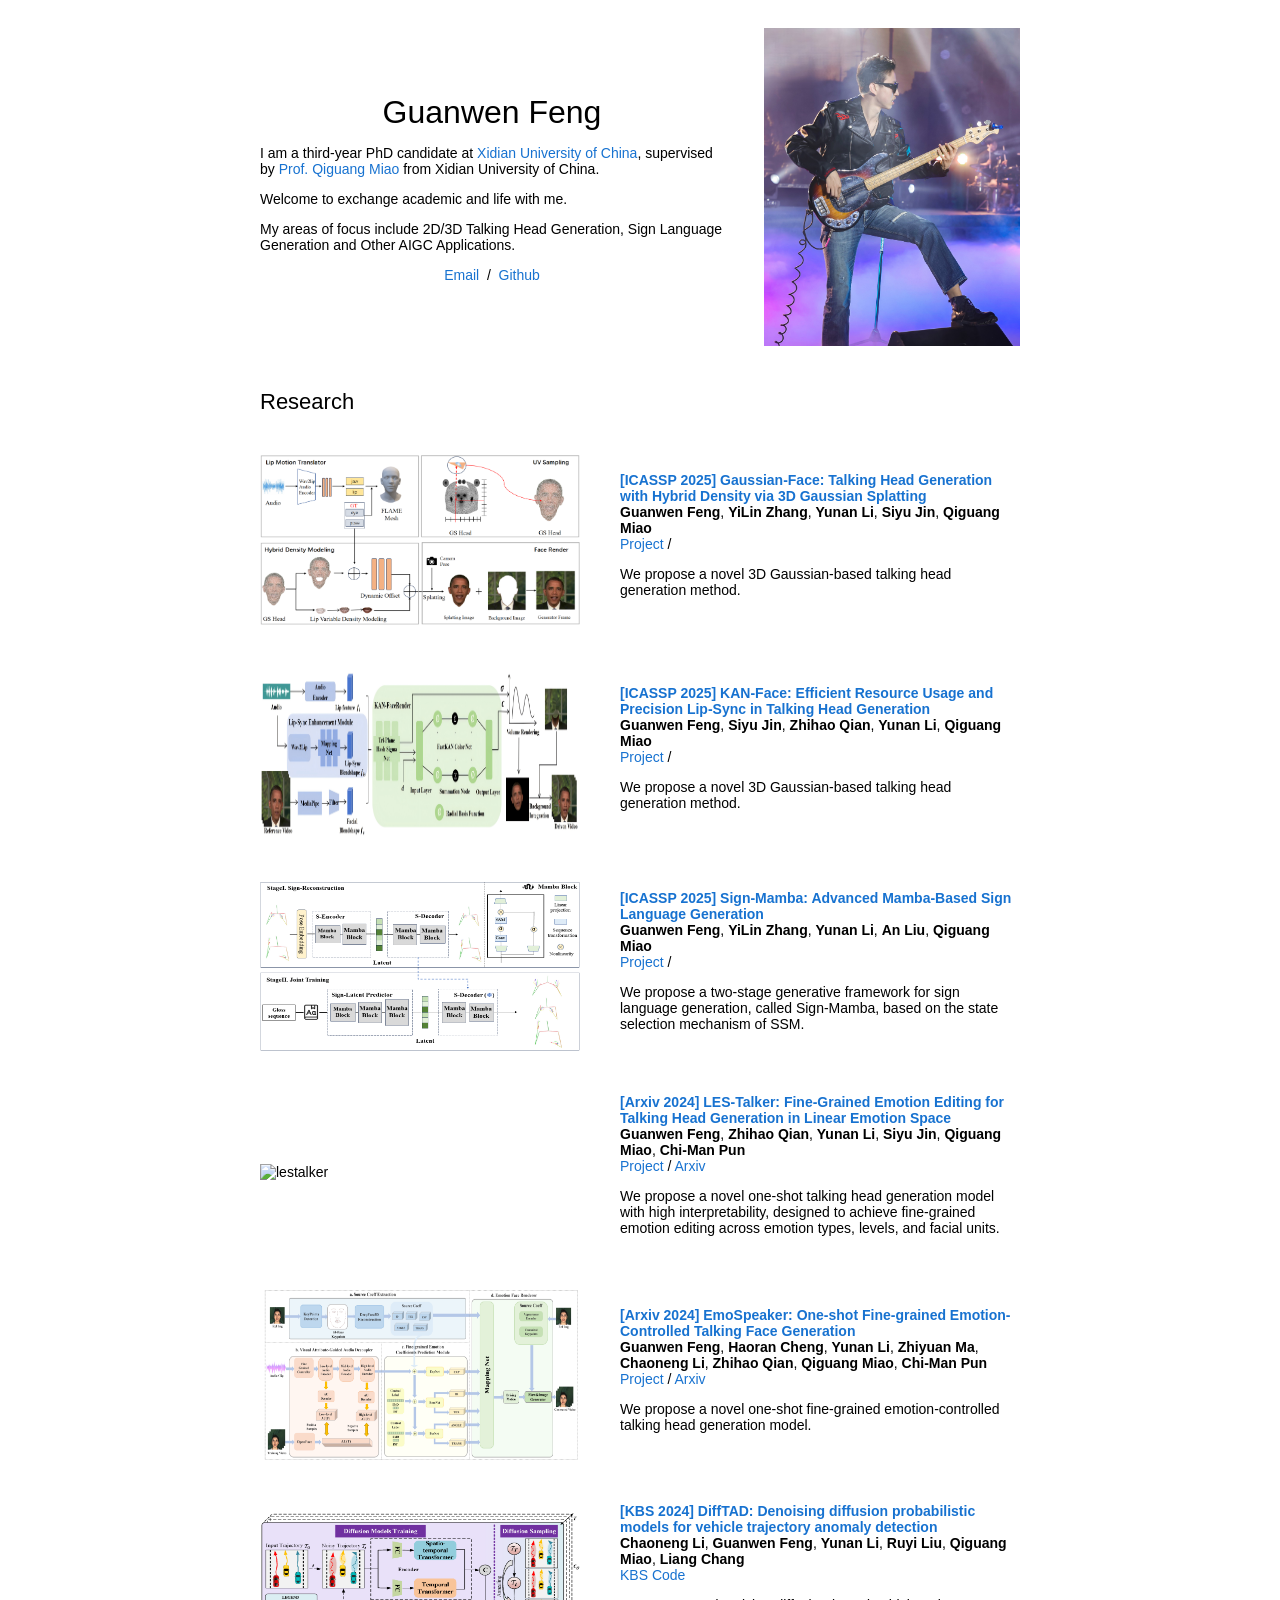
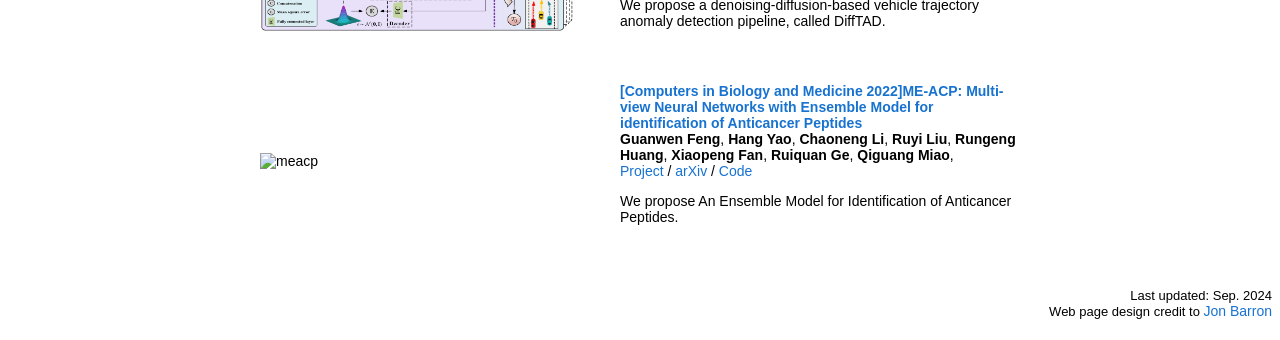
==== commit 9ef386df: "Update index.html" ====
--- a/index.html
+++ b/index.html
@@ -22,7 +22,7 @@
               </p> 
               <p>I am a third-year PhD candidate at 
                 <a href="https://www.xidian.edu.cn/">Xidian University of China</a>,
-                 supervised by <a href="https://faculty.xidian.edu.cn/MQG1/zh_CN/index.htm">Prof. Qiguang Miao</a> from Xidian University of China and <a href="https://cmpun.github.io/">Prof. Chi-Man Pun</a> from University of Macau.
+                 supervised by <a href="https://faculty.xidian.edu.cn/MQG1/zh_CN/index.htm">Prof. Qiguang Miao</a> from Xidian University of China.
               </p>
               <p>
                 Welcome to exchange academic and life with me.
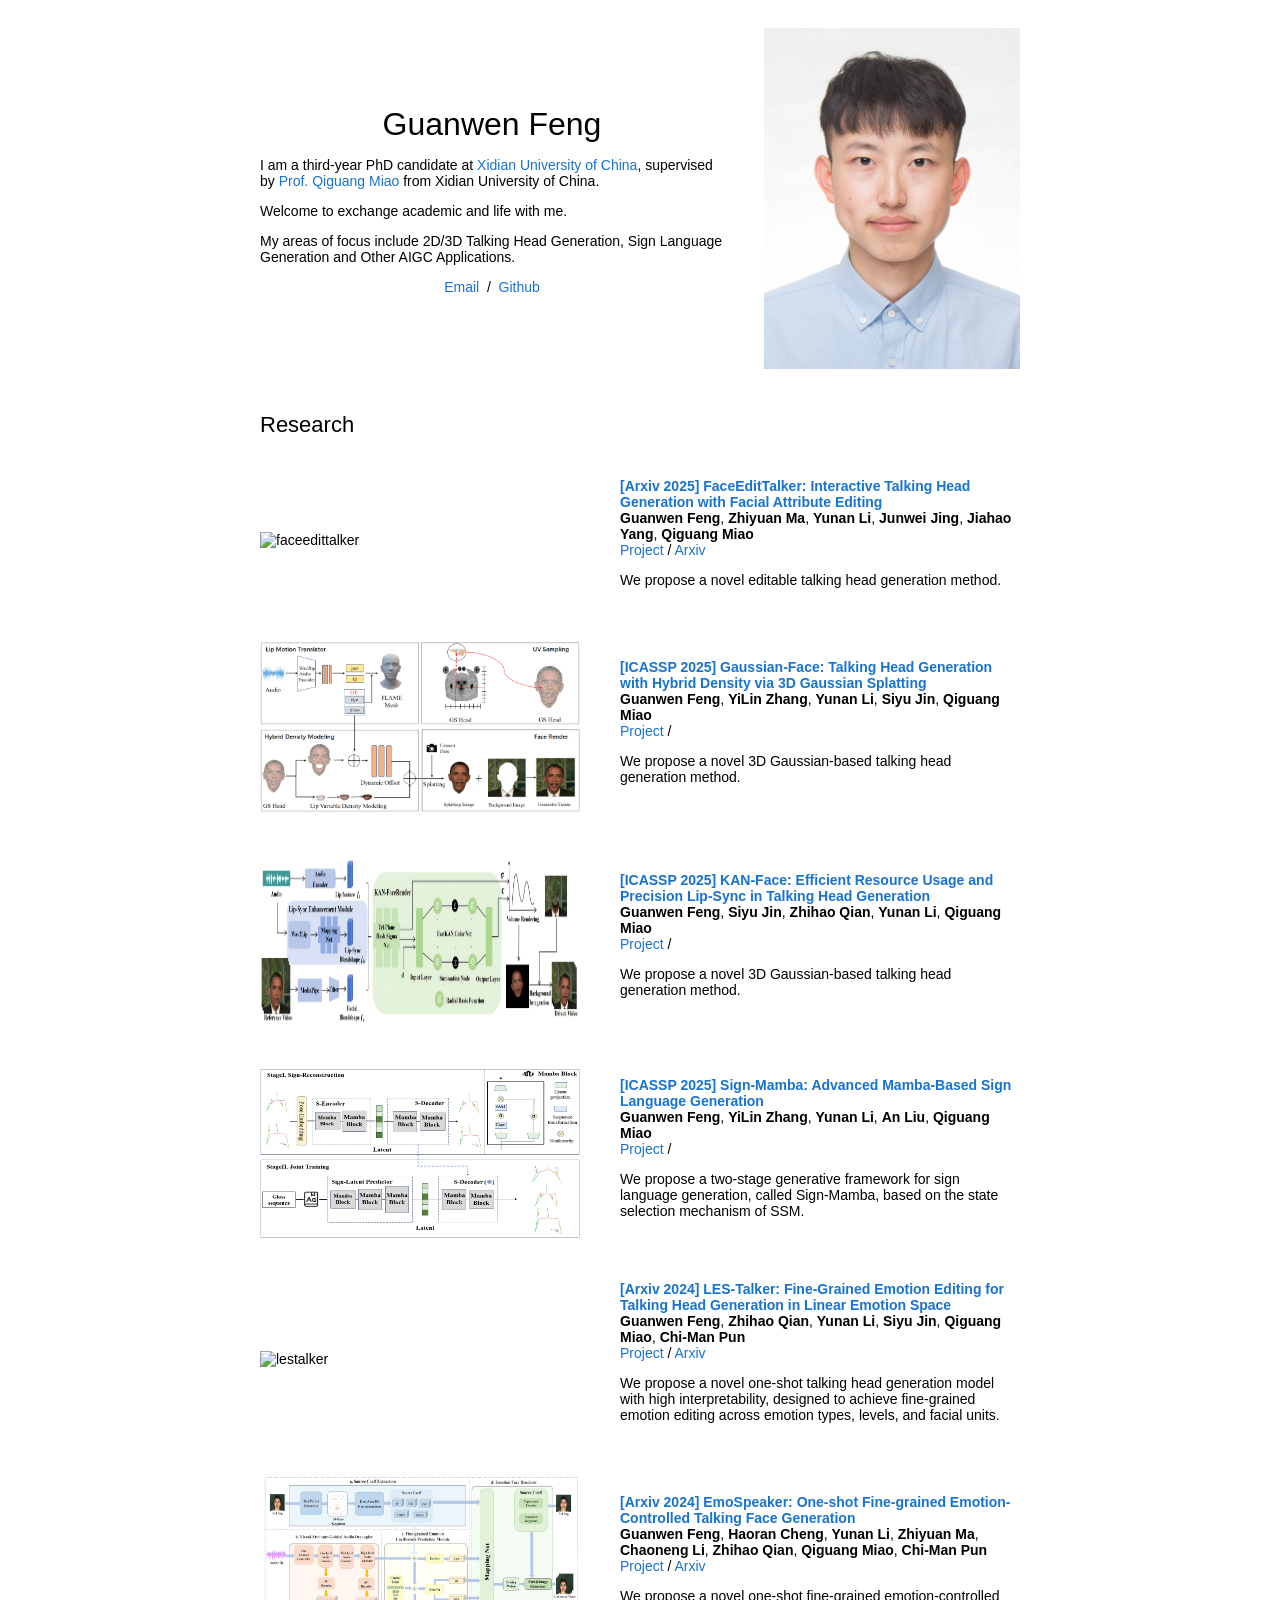
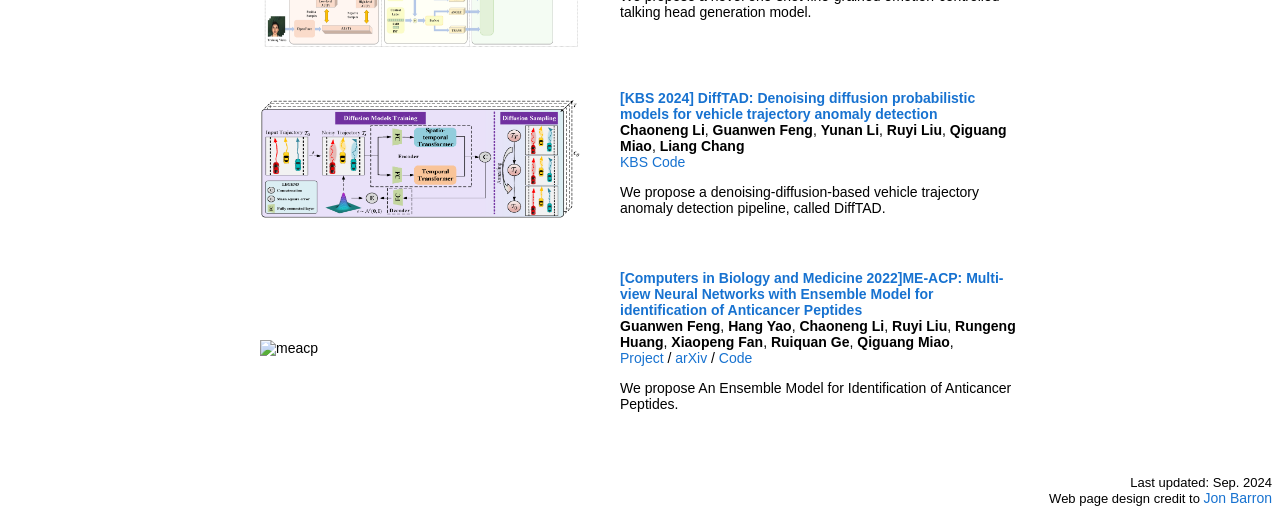
==== commit eb3a49e1: "Update index.html" ====
--- a/index.html
+++ b/index.html
@@ -51,7 +51,52 @@
         <table style="width:100%;border:0px;border-spacing:0px;border-collapse:separate;margin-right:auto;margin-left:auto;"><tbody>
 				
 
-
+<tr onmouseout="faceedittalker_stop()" onmouseover="faceedittalker_start()" >
+  <td style="padding:20px;width:25%;vertical-align:middle">
+<!--     <div class="two" id="gaussianface_image" style="display: inline;"> 
+      <video  width="320" height="180" muted autoplay loop>
+      <source src="lestalker/static/video/video1.mp4" alt="lestalker mp4" width="320" height="170" type="video/mp4">
+      </video>
+    </div> -->
+      <img src='images/faceedittalker/faceedittalker.png' alt="faceedittalker" width="320" height="170">
+    </div>
+    <script type="text/javascript">
+      function emospeaker_start() {
+        document.getElementById('gaussianface_image').style.opacity = "1";
+      }
+
+      function lestalker_stop() {
+        document.getElementById('gaussianface_image').style.opacity = "0";
+      }
+      emospeaker_stop()
+    </script>
+  </td>
+  <td style="padding:20px;width:75%;vertical-align:middle">
+    <a href="./emospeaker">
+      <papertitle>[Arxiv 2025] FaceEditTalker: Interactive Talking Head Generation with Facial Attribute Editing </papertitle>
+    </a>
+    <br>
+    <strong>Guanwen Feng</strong>,
+    <strong>Zhiyuan Ma</strong>,
+    <strong>Yunan Li</strong>,
+    <strong>Junwei Jing</strong>,
+    <strong>Jiahao Yang</strong>,
+    <strong>Qiguang Miao</strong>
+    <br>
+        <a href="https://peterfanfan.github.io/FaceEditTalker/">Project</a>  /
+  
+     <a href="https://arxiv.org/pdf/2505.22141">Arxiv</a>  
+  
+<!--     <a href="https://github.com/Psychic-DL/DiffTAD">Code</a> -->
+    <p></p>
+    <p>
+       We propose a novel editable talking head generation method.
+    </p>
+  </td>
+
+
+
+		
           
 
 <tr onmouseout="gaussianface_stop()" onmouseover="gaussianface_start()" >
